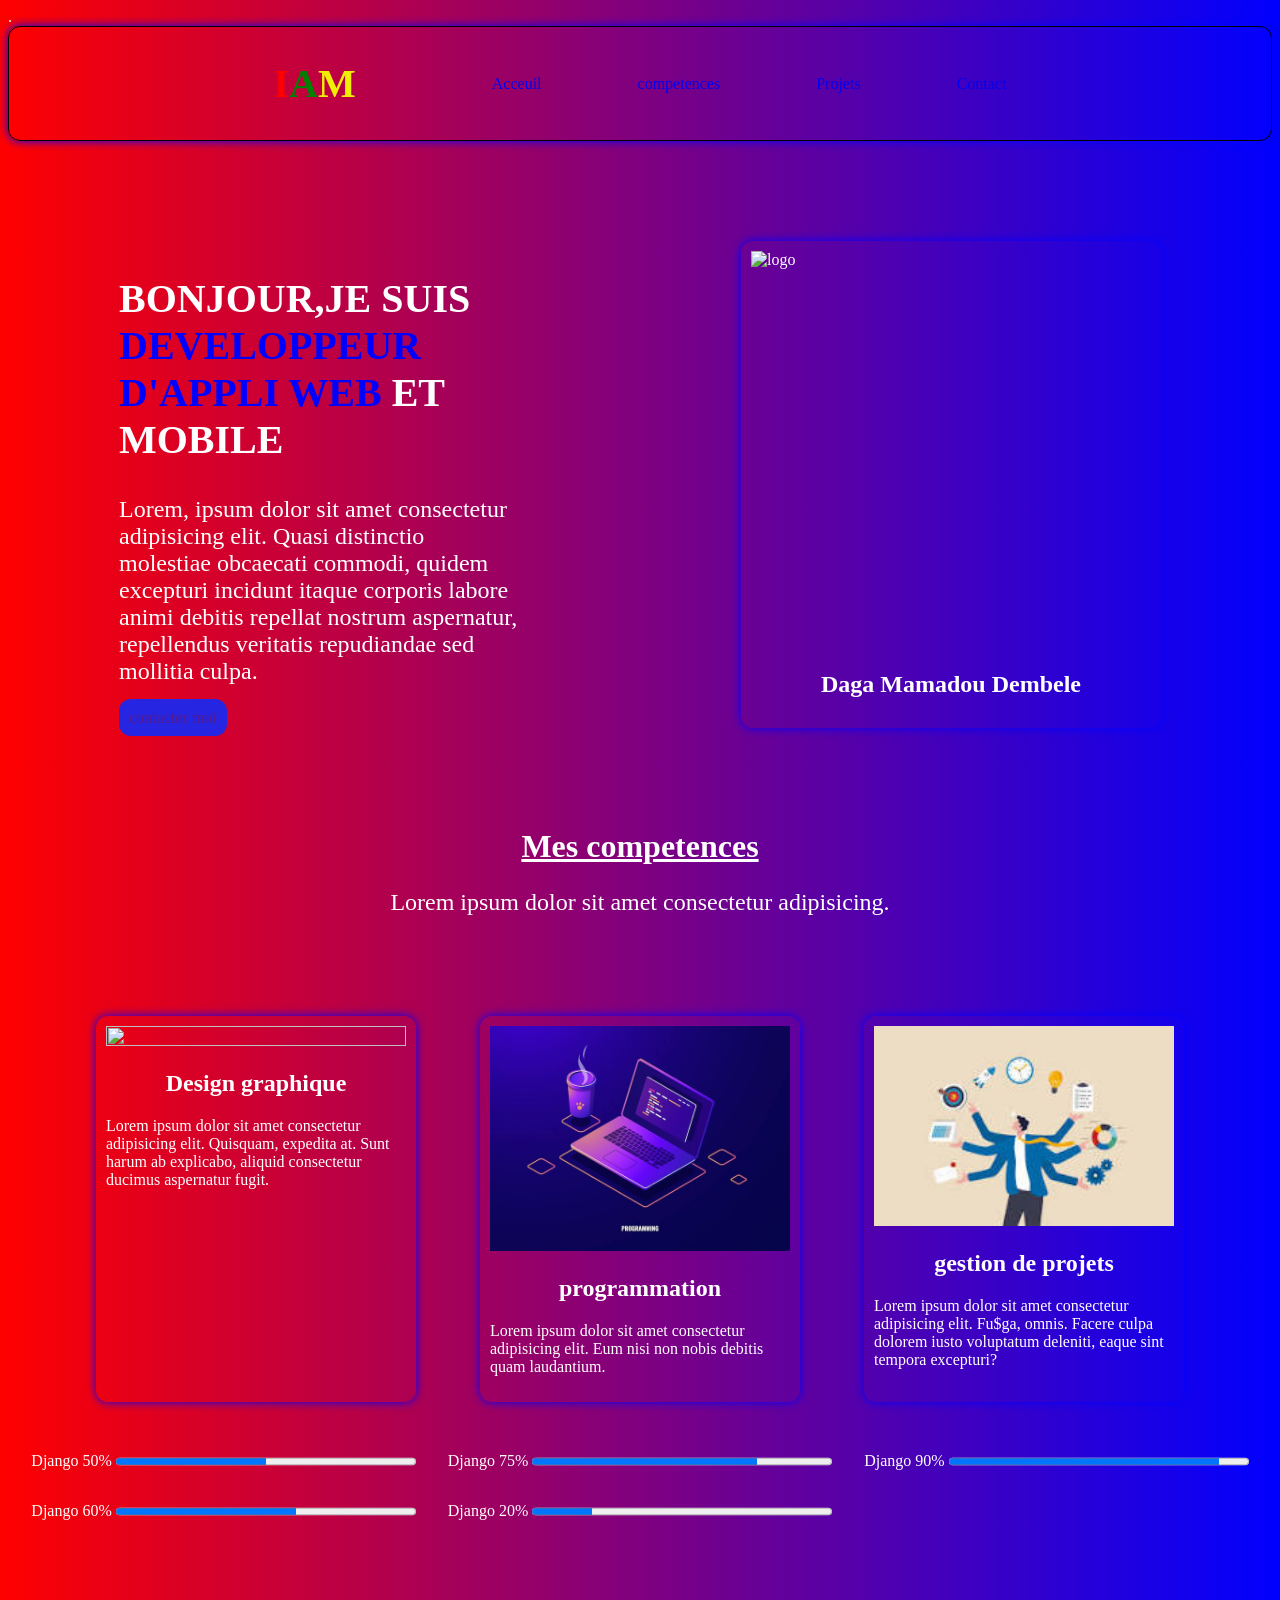
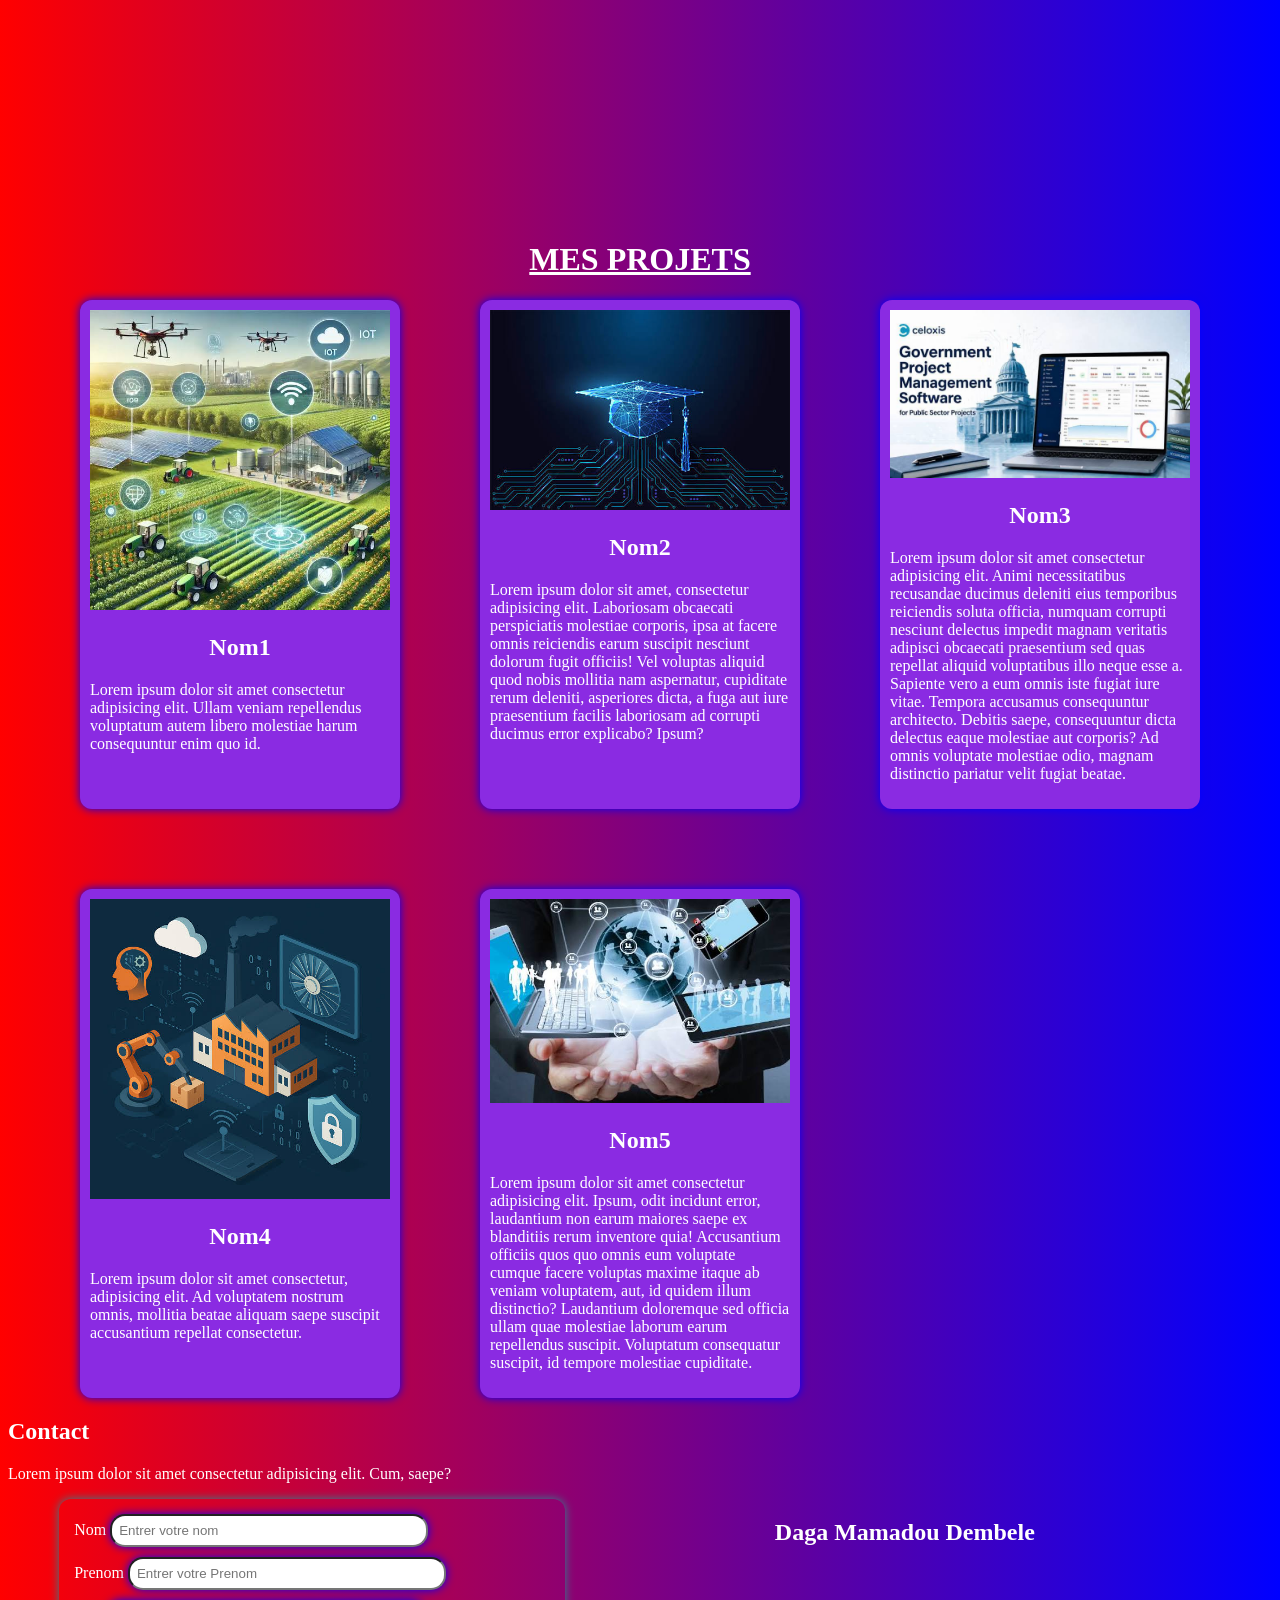
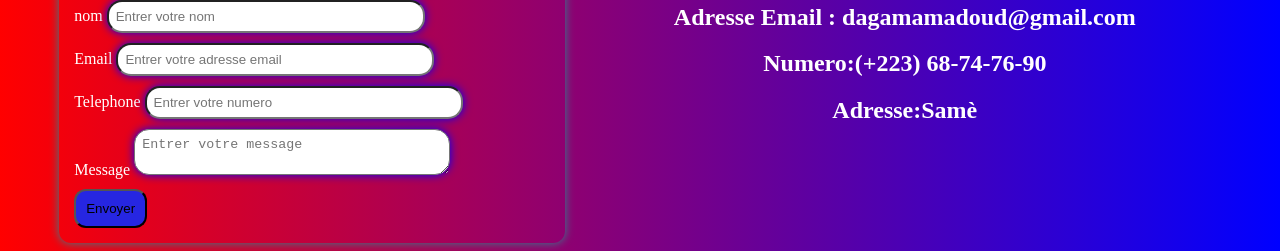
==== index.html @ 43ab03d1 "mon portfolio" ====
<!DOCTYPE html>
<html lang="en">

<head>
  <meta charset="UTF-8">
  <meta name="viewport" content="width=device-width, initial-scale=1.0">
  <title>Porfolio</title>.
  <!--<link href="https://cdn.jsdelivr.net/npm/bootstrap@6.0.0-alpha.1/dist/css/bootstrap.min.css" rel="stylesheet"
    integrity="sha384-B/GM4XqrwHnWXNOWMbloTmrYXZg10cakYGmpfsR/bbzQ6JAJI4ihuyADKLnBgrCe" crossorigin="anonymous">
  <script type="module" src="https://cdn.jsdelivr.net/npm/bootstrap@6.0.0-alpha.1/dist/js/bootstrap.bundle.min.js"
    integrity="sha384-1a/pXj49ZQ1aHEmrJ+gMw1otqoVsYwlEnlD8mIfY2TV03r20Y0CN7uqx1tQogjPL"
    crossorigin="anonymous"></script>-->
  <link rel="stylesheet" href="./src/assets/css/style.css">
</head>

<body>
  <header>
    <nav>
      <div>
        <h1 class="titre">I<span class="span1">A</span><span class="span2">M</span></h1>
      </div>
      <div>
        <ul>
          <li><a href="#hero">Acceuil</a></li>
          <li><a href="#competences">competences</a></li>
          <li><a href="#Projets">Projets</a></li>
          <li><a href="#contact">Contact</a></li>
        </ul>
      </div>
    </nav>
  </header>
  <main>
    <!--hero section-->
    <section id="hero" class="hero">
      <div style="width: 400px;">
        <h1>
          Bonjour,je suis <span style="color: blue;"> developpeur
            d'appli web </span> et mobile
        </h1>
        <p style="margin-top: 10px;">Lorem, ipsum dolor sit amet consectetur adipisicing elit. Quasi distinctio
          molestiae obcaecati commodi,
          quidem excepturi incidunt itaque corporis labore animi debitis repellat nostrum aspernatur, repellendus
          veritatis repudiandae sed mollitia culpa.</p>
        <a href="" class="btn" style="margin-top: 10px;">contacter moi</a>

      </div>
      <!--image-->
      <div style="width: 400px;" class="image">
        <div style="display: flex;
               flex-direction: column;
               align-items: center;">
          <img src="./src/assets/image/ developpeur.jpg" alt="logo">
          <h2>Daga Mamadou Dembele</h2>
        </div>
      </div>
    </section>
    <!--section competences-->
    <div style="text-align: center; margin-top: 100px;">
      <h1 style="text-decoration: underline;">Mes competences</h1>
      <p style="font-size: 1.5rem;">Lorem ipsum dolor sit amet consectetur adipisicing.</p>
    </div>
    <section class="competences" id="competences">
      <div class="container">
        <div>
          <img src="./src/assets/image/ graphs.jpg" alt="">
        </div>
        <div>
          <h2> Design graphique </h2>
          <p>Lorem ipsum dolor sit amet consectetur adipisicing elit. Quisquam, expedita at. Sunt harum ab explicabo,
            aliquid consectetur ducimus aspernatur fugit.</p>
        </div>
      </div>
      <div class="container">
        <div>
          <img src="./src/assets/image/programme.jpg" alt="">
        </div>
        <div>
          <h2>programmation </h2>
          <p>Lorem ipsum dolor sit amet consectetur adipisicing elit. Eum nisi non nobis debitis quam laudantium.</p>
        </div>
      </div>
      <div class="container">
        <div>
          <img src="./src/assets/image/gestion de P.jpg" alt="">
        </div>
        <div>
          <h2> gestion de projets</h2>
          <p>Lorem ipsum dolor sit amet consectetur adipisicing elit. Fu$ga, omnis. Facere culpa dolorem iusto
            voluptatum
            deleniti, eaque sint tempora excepturi?</p>
        </div>
      </div>

    </section>
    <div class="grille-systeme">
      <div>
        <label for="Django-progress">Django 50%</label>
        <progress id="Django-progress" value="50" max="100" style="width: 300px; height: 15px;"></progress>
      </div>
      <div>
        <label for="Django-progress">Django 75%</label>
        <progress id="Django-progress" value="75" max="100" style="width: 300px; height: 15px;"></progress>
      </div>
      <div>
        <label for="Django-progress">Django 90%</label>
        <progress id="Django-progress" value="90" max="100" style="width: 300px; height: 15px;"></progress>
      </div>
      <div>
        <label for="Django-progress">Django 60%</label>
        <progress id="Django-progress" value="60" max="100" style="width: 300px; height: 15px;"></progress>
      </div>
      <div>
        <label for="Django-progress">Django 20%</label>
        <progress id="Django-progress" value="20" max="100" style="width: 300px; height: 15px;"></progress>
      </div>
    </div>

    <div style="width: 300px;
    height: 300px;">

    </div>
    <!--<div class="animer"></div>

     <div class="element"></div>

     <div class="kenburns-top "></div>-->
    <div style="text-align: center;
      text-transform: uppercase;
      text-decoration: underline;
      margin-top: 10px;
      ">
      <h1>MES projets</h1>
    </div>
    <section class="Projets" id="Projets">
      <div class="boxer">
        <div>
          <img src="./src/assets/image/agritech.jpg" alt="">
        </div>
        <div>
          <h2>Nom1</h2>
          <p> Lorem ipsum dolor sit amet consectetur adipisicing elit. Ullam veniam repellendus voluptatum autem libero
            molestiae harum consequuntur enim quo id.</p>
        </div>
      </div>
      <div class="boxer">
        <div>
          <img src="./src/assets/image/edutech.jpg" alt="">
        </div>
        <div>
          <h2>Nom2</h2>
          <p>
            Lorem ipsum dolor sit amet, consectetur adipisicing elit. Laboriosam obcaecati perspiciatis molestiae
            corporis, ipsa at facere omnis reiciendis earum suscipit nesciunt dolorum fugit officiis! Vel voluptas
            aliquid quod nobis mollitia nam aspernatur, cupiditate rerum deleniti, asperiores dicta, a fuga aut iure
            praesentium facilis laboriosam ad corrupti ducimus error explicabo? Ipsum?
          </p>
        </div>
      </div>
      <div class="boxer">
        <div>
          <img src="./src/assets/image/egouvern.jpg" alt="">
        </div>
        <div>
          <h2>Nom3</h2>
          <p>Lorem ipsum dolor sit amet consectetur adipisicing elit. Animi necessitatibus recusandae ducimus deleniti
            eius temporibus reiciendis soluta officia, numquam corrupti nesciunt delectus impedit magnam veritatis
            adipisci obcaecati praesentium sed quas repellat aliquid voluptatibus illo neque esse a. Sapiente vero a eum
            omnis iste fugiat iure vitae. Tempora accusamus consequuntur architecto. Debitis saepe, consequuntur dicta
            delectus eaque molestiae aut corporis? Ad omnis voluptate molestiae odio, magnam distinctio pariatur velit
            fugiat beatae.</p>
        </div>
      </div>

      <div class="boxer">
        <div>
          <img src="./src/assets/image/smartindustrie.jpg" alt="">
        </div>
        <div>
          <h2>Nom4</h2>
          <p>Lorem ipsum dolor sit amet consectetur, adipisicing elit. Ad voluptatem nostrum omnis, mollitia beatae
            aliquam saepe suscipit accusantium repellat consectetur.</p>
        </div>
      </div>

      <div class="boxer">
        <div>
          <img src="./src/assets/image/Fintech.jpg" alt="">
        </div>
        <div>
          <h2>Nom5</h2>
          <p>Lorem ipsum dolor sit amet consectetur adipisicing elit. Ipsum, odit incidunt error, laudantium non earum
            maiores saepe ex blanditiis rerum inventore quia! Accusantium officiis quos quo omnis eum voluptate cumque
            facere voluptas maxime itaque ab veniam voluptatem, aut, id quidem illum distinctio? Laudantium doloremque
            sed officia ullam quae molestiae laborum earum repellendus suscipit. Voluptatum consequatur suscipit, id
            tempore molestiae cupiditate.</p>
        </div>
      </div>


    </section>
    <section>
      <div>
        <h1>Contact</h1>
        <p>Lorem ipsum dolor sit amet consectetur adipisicing elit. Cum, saepe?</p>
      </div>
      <div class="contact">
        <div class="formulaire">
          <form>
            <div>
              <label for="nom">Nom</label>
              <input class="input" id="nom" type="text" placeholder="Entrer votre nom">
            </div>
            <div>
              <label for="Prenom">Prenom</label>
              <input class="input" id="Prenom" type="text" placeholder="Entrer votre Prenom">
            </div>
            <div>
              <label for="nom">nom</label>
              <input class="input" id="nom" type="text" placeholder="Entrer votre nom">
            </div>
            <div>
              <label for="Email">Email</label>
              <input class="input" id="Adrresse  email" type="email" placeholder="Entrer votre adresse email">
            </div>
            <div>
              <label for="TElephone">Telephone</label>
              <input class="input" id="Numero" type="number" placeholder="Entrer votre numero">
            </div>
            <div>
              <label for="Message">Message</label>
              <textarea name="" id="" placeholder="Entrer votre message"></textarea>
            </div>
            <input type="submit" class="btn" value="Envoyer">
          </form>
        </div>
        <div>
          <h1> Daga Mamadou Dembele</h1> <br>
          <h2>Adresse Email : dagamamadoud@gmail.com</h2>
          <h2>Numero:(+223) 68-74-76-90</h2>
          <h2> Adresse:Samè</h2>
        </div>
      </div>


    </section>



  </main>
</body>

</html>
---- src/assets/css/style.css ----
body{
    background: linear-gradient(to right, red, blue);
    color: rgb(255, 255, 255);
    animation-name: backgroundanimation;
    animation-duration: 2s;
    animation-iteration-count: infinite;
}

@keyframes  backgroundanimation {
    from{
        background: linear-gradient(to right, red, blue);
    }
    to{
        background: linear-gradient(to left, red, blue);
    }
}

.titre{
    font-size:40px;
    color: red;
}

.span1{
    color: green;
}

.span2{
    color: rgb(238, 238, 7);
}

nav{
  display: flex;
  justify-content: center;
  border-radius: 12px;
  box-shadow:0px 0px 10px 0px blue ;
  border: 1px solid black;
}

ul{
    display: flex;
    margin-top: 3rem;
}
li{
    list-style:none;
    margin-left: 6rem;
}
a{
  text-decoration: none;
  font-family: 'algerian';
}
.hero{
    display: flex;
    justify-content: space-around;
    margin-top: 100px;
}    
.hero h1{
    text-transform: uppercase;
    font-style: normal;
    font-size: 2.5rem;
}
.hero p{
    font-size: 1.5rem;
}
img{
    width: 400px;
    height: 400px;
}
.btn{
    background-color: rgb(38, 38, 226);
    padding: 10px;
    border-radius: 12px;

}
.image{
    box-shadow: 0px 0px 10px 0px blue;
    border-radius: 12px;
    padding: 10px;
}
.image:hover{
    box-shadow: 0px 0px 20px 10px blue;
    transform: scale(1.05);
}
.competences{
    margin-top: 100px;
    display: flex;
     gap: 4rem;
    justify-content: center;
}
.container{
    width: 300px;
    border-radius: 12px;
    box-shadow: 0px 0px 10px 0px blue;
    padding: 10px;
    animation-name: animercontainer;
    animation-duration: 4s;
    animation-iteration-count: infinite;
}

.container:hover{
    box-shadow: 0px 0px 20px 10px rgb(7, 175, 236);
    transform: scale(1.05);
}
    
@keyframes  animercontainer {
    from{
         margin-top: 0px;
        background-color: red;
    }
    to{
        margin-top: 0px;
        background-color: blue;
    }
}
.container div{
    width: 100%;
}
.container div img{
    width: 100%;
    height:100%;
}
.animer{
    width: 200px;
    height: 200px;
    background-color: white;
    margin-top: 200px;
    animation-name: boxanimation;
    animation-duration: 3s;
    animation-iteration-count: infinite;
}
@keyframes boxanimation {
    0%{
        margin-top: 0px;
        margin-left: 0px;
        background-color: white;
    }
    25%{
        margin-top: 0px;
        margin-left: 250px;
        background-color: green;
    }
    50%{
        margin-top: 200px;
        margin-left: 250px;
        background-color: orange;
    }
    75%{
         margin-top: 200px;
         margin-left: 0px;
         background-color: red;
    }
    100%{
         margin-top: 0px;
        margin-left: 0px;
        background-color: white;
    }

}
@keyframes customAnimation {
  0% {
  transform: scale(1);
  opacity: 1;
  background-color: green;
}
50% {
  transform: scale(1.2);
  opacity: 0.8;
  background-color: orange;
}
100% {
  transform: scale(1);
  opacity: 1;
  background-color: red;
}
}

.element {
    width: 100px;
    height: 100px;
  animation-name: customAnimation;
  animation-duration: 2.1s;
  animation-timing-function: ease;
  animation-iteration-count: infinite;
  animation-direction: normal;
  animation-fill-mode: both;
}
.kenburns-top {
    height: 400px;
    background: url('../image/programme.jpg');
    background-repeat: no-repeat;
    background-position: center;
    background-size: cover;
    width: 100%;
	-webkit-animation: kenburns-top 5s ease-out both;
	        animation: kenburns-top 5s ease-out both;
}

/* ----------------------------------------------
 * Generated by Animista on 2026-10-21 11:48:6
 * Licensed under FreeBSD License.
 * See http://animista.net/license for more info. 
 * w: http://animista.net, t: @cssanimista
 * ---------------------------------------------- */

/**
 * ----------------------------------------
 * animation kenburns-top
 * ----------------------------------------
 */
@-webkit-keyframes kenburns-top {
  0% {
    -webkit-transform: scale(1) translateY(0);
            transform: scale(1) translateY(0);
    -webkit-transform-origin: 50% 16%;
            transform-origin: 50% 16%;
  }
  100% {
    -webkit-transform: scale(1.25) translateY(-15px);
            transform: scale(1.25) translateY(-15px);
    -webkit-transform-origin: top;
            transform-origin: top;
  }
}
@keyframes kenburns-top {
  0% {
    -webkit-transform: scale(1) translateY(0);
            transform: scale(1) translateY(0);
    -webkit-transform-origin: 50% 16%;
            transform-origin: 50% 16%;
  }
  100% {
    -webkit-transform: scale(1.25) translateY(-15px);
            transform: scale(1.25) translateY(-15px);
    -webkit-transform-origin: top;
            transform-origin: top;
  }
}
.grille-systeme{
display: grid;
grid-template-columns: auto auto auto;
justify-content: center;
gap: 2rem;
margin-top: 50px;
}
.Projets{
    display: grid;
    grid-template-columns: auto auto auto;
    gap: 5rem;
    justify-content: center;
}
.boxer{
    width: 300px;
    border-radius: 12px;
    box-shadow: 0px 0px 10px 0px blue;
    padding: 10px;
    background-color: blueviolet;
}
.boxer:hover{
     box-shadow: 0px 0px 20px 10px rgb(117, 117, 221);
     transform: scale(1.25);
}
.boxer div{
    width: 100%;
}
.boxer div img{
    width: 100%;
    height: 100%;
}
.contact{
    display: grid;
    grid-template-columns: 40% 50%;
    gap: 1.5rem;
    justify-content: center;
}
.formulaire{
    box-shadow: 0px 0px 10px 0px rgb(42, 136, 143);
    border-radius: 12px;
    padding: 15px;  
}

.formulaire div{
    margin-bottom: 10px;
}
.formulaire .input , textarea{
    border-radius: 15px;
    box-shadow: 0px 0px 10px 0px blue;
    width: 300px;
    padding: 7px;
    
}
.formulaire input:hover{
     box-shadow: 0px 0px 20px 10px blue;

}
.contact div h1 , h2{
    text-align: center;
}
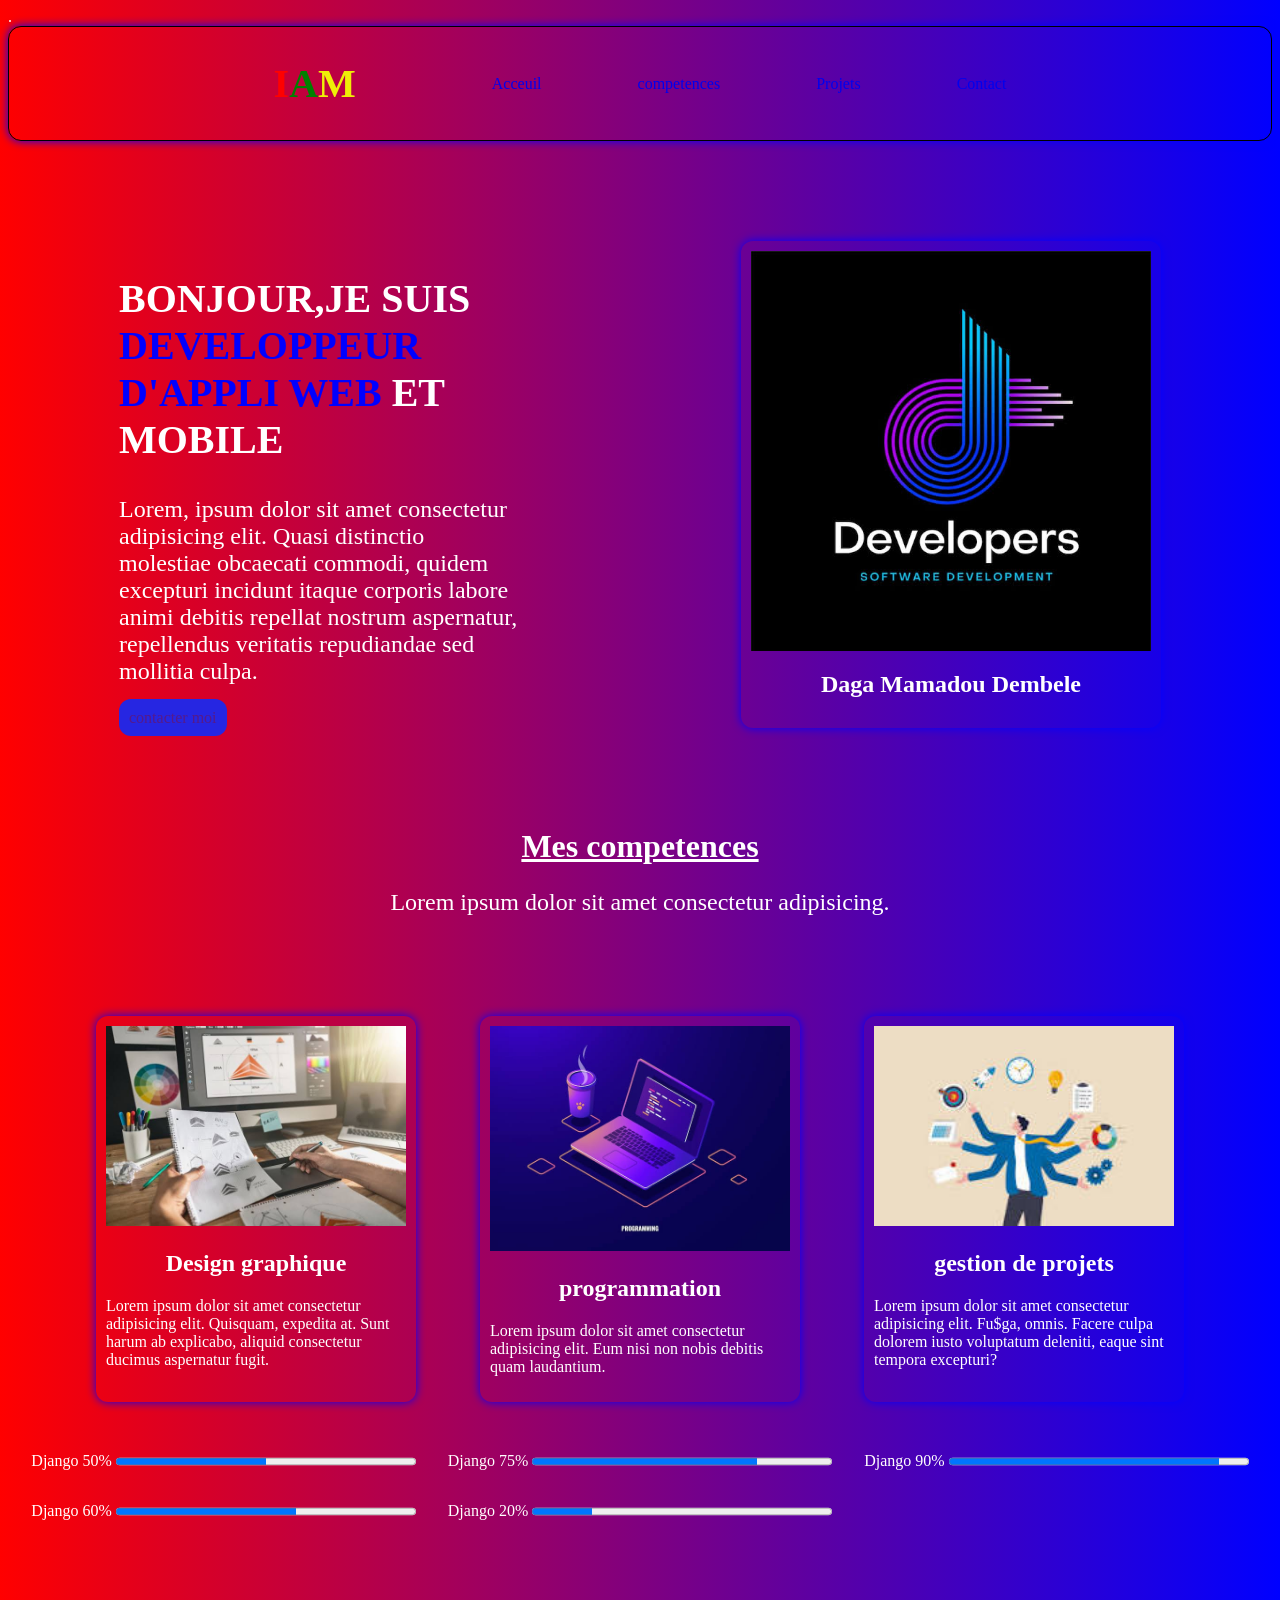
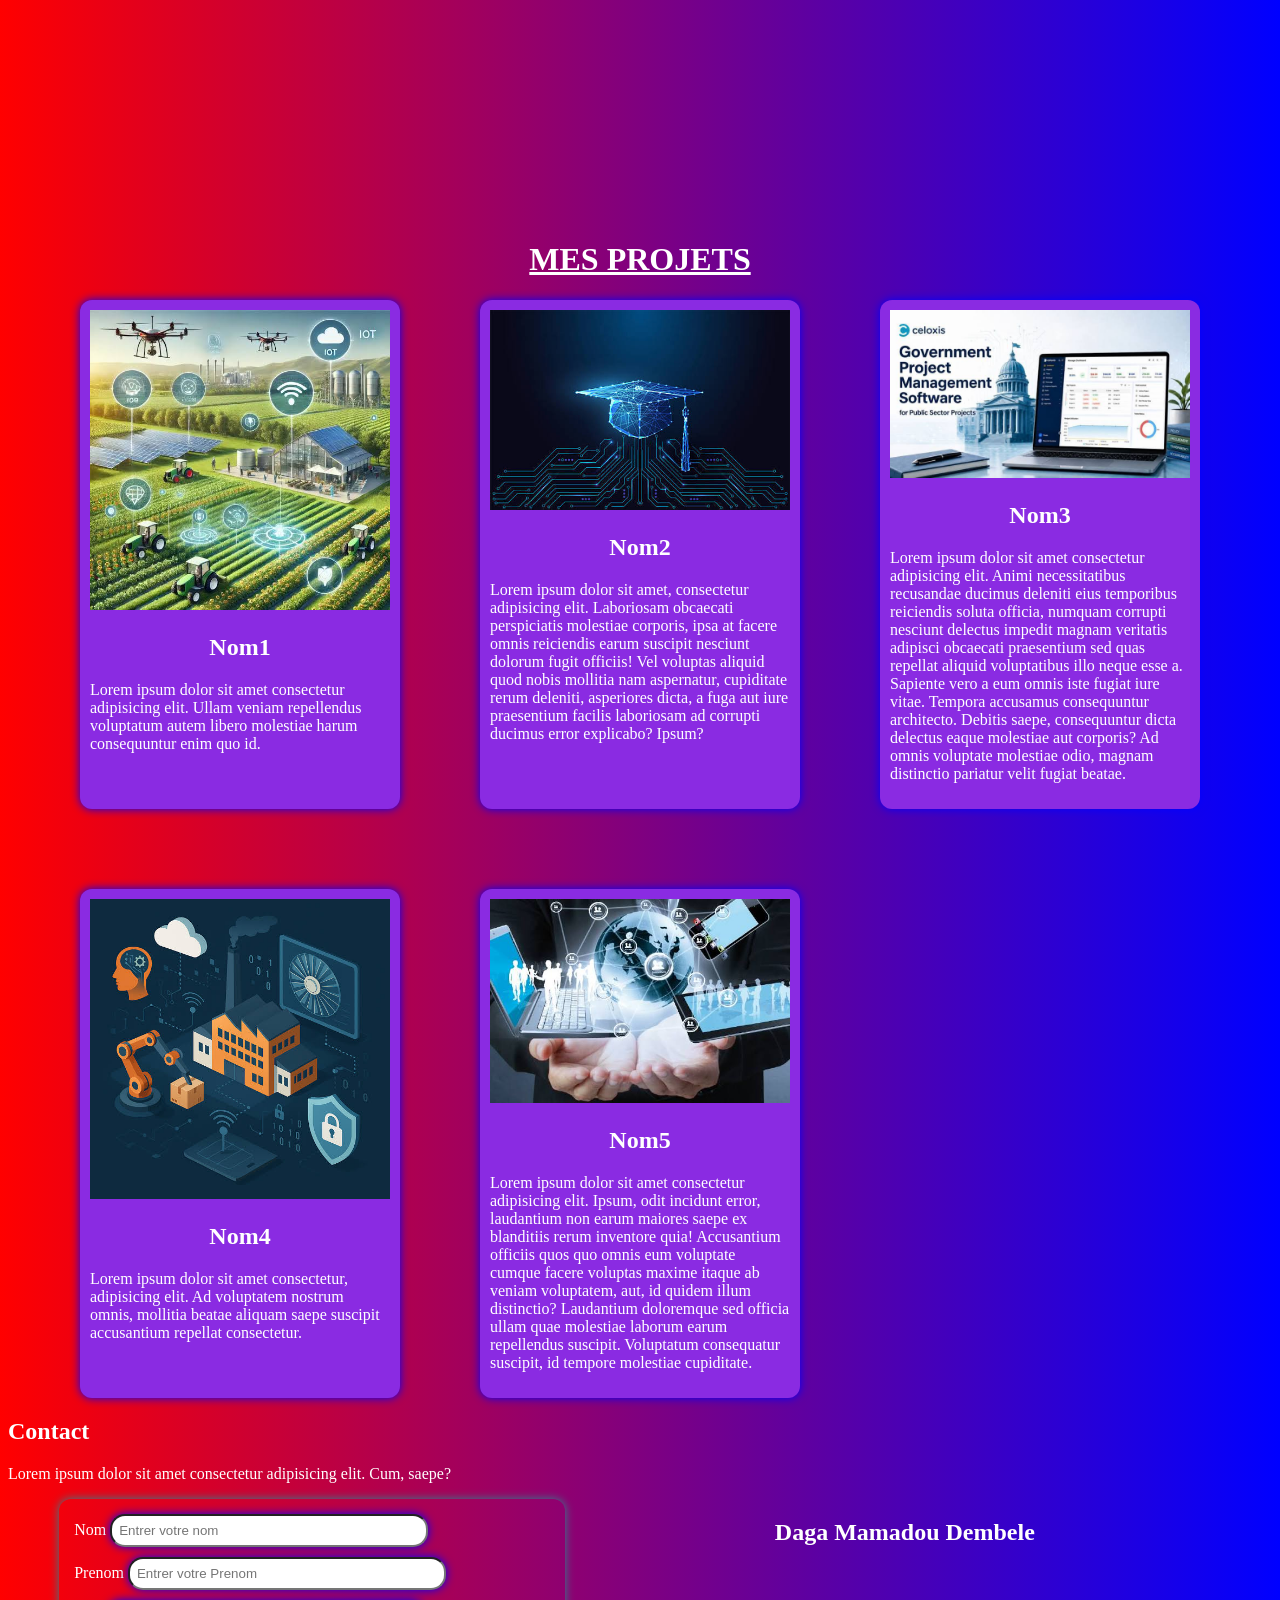
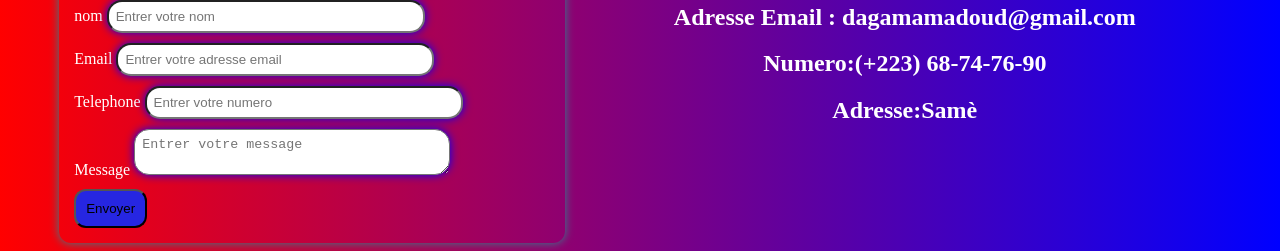
==== commit 25bf0431: "mon portfolio" ====
--- a/index.html
+++ b/index.html
@@ -49,7 +49,7 @@
         <div style="display: flex;
                flex-direction: column;
                align-items: center;">
-          <img src="./src/assets/image/ developpeur.jpg" alt="logo">
+          <img src="./src/assets/image/logo developpeur.jpg" alt="logo">
           <h2>Daga Mamadou Dembele</h2>
         </div>
       </div>
@@ -62,7 +62,7 @@
     <section class="competences" id="competences">
       <div class="container">
         <div>
-          <img src="./src/assets/image/ graphs.jpg" alt="">
+          <img src="./src/assets/image/design graphs.jpg" alt="">
         </div>
         <div>
           <h2> Design graphique </h2>
--- a/src/assets/css/style.css
+++ b/src/assets/css/style.css
@@ -31,7 +31,7 @@
 nav{
   display: flex;
   justify-content: center;
-  border-radius: 12px;
+  border-radius: 13px;
   box-shadow:0px 0px 10px 0px blue ;
   border: 1px solid black;
 }
